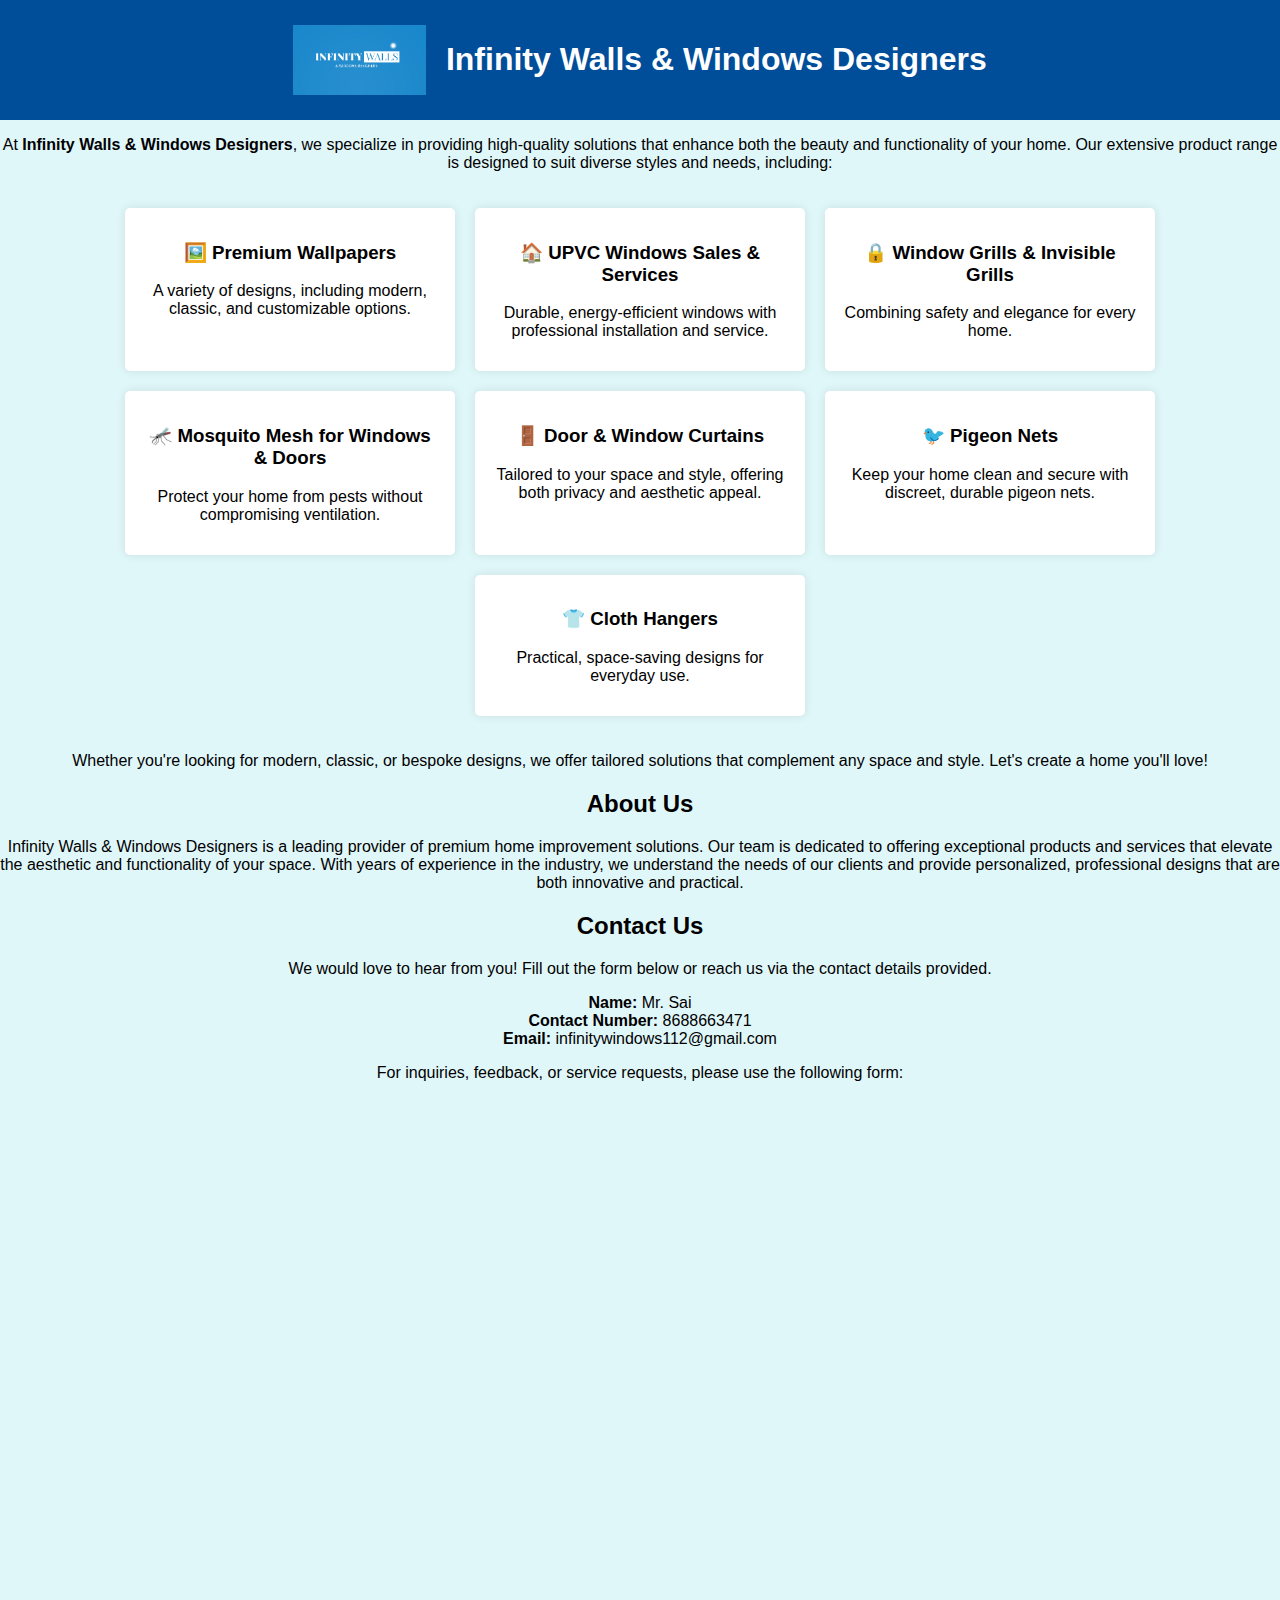
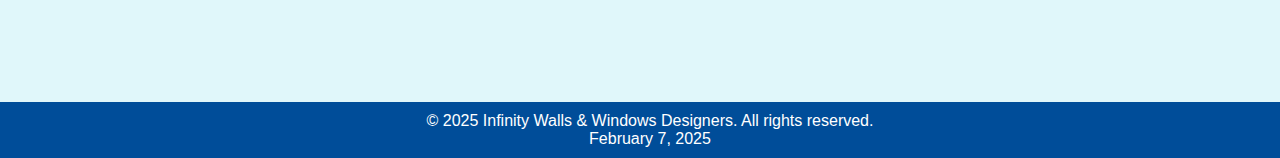
==== index.html @ f67f7f3b "Update index.html" ====
<!DOCTYPE html>
<html lang="en">
<head>
    <meta charset="UTF-8">
    <meta name="viewport" content="width=device-width, initial-scale=1.0">
    <title>Infinity Walls & Windows Designers</title>
    <style>
        body {
            font-family: Arial, sans-serif;
            margin: 0;
            padding: 0;
            background-color: #e0f7fa;
            text-align: center;
        }
        .header {
            background-color: #004d99;
            color: white;
            padding: 20px;
            display: flex;
            align-items: center;
            justify-content: center;
        }
        .header img {
            height: 70px;
            margin-right: 20px;
        }
        .products-list {
            display: flex;
            flex-wrap: wrap;
            justify-content: center;
            gap: 20px;
            padding: 20px;
        }
        .product-item {
            background: white;
            padding: 15px;
            border-radius: 5px;
            width: 300px;
            box-shadow: 0 0 10px rgba(0, 0, 0, 0.1);
        }
        .form-container {
            max-width: 600px;
            margin: auto;
        }
        footer {
            background: #004d99;
            color: white;
            padding: 10px;
            position: relative;
            bottom: 0;
            width: 100%;
        }
    </style>
</head>
<body>
    <header class="header">
        <img src="mylogo.PNG" alt="Infinity Walls Logo">
        <h1>Infinity Walls & Windows Designers</h1>
    </header>

    <section>
        <p class="description">
            At <strong>Infinity Walls & Windows Designers</strong>, we specialize in providing high-quality solutions that enhance both the beauty and functionality of your home. Our extensive product range is designed to suit diverse styles and needs, including:
        </p>
        <div class="products-list">
            <div class="product-item">
                <h3>🖼️ <strong>Premium Wallpapers</strong></h3>
                <p>A variety of designs, including modern, classic, and customizable options.</p>
            </div>
            <div class="product-item">
                <h3>🏠 <strong>UPVC Windows Sales & Services</strong></h3>
                <p>Durable, energy-efficient windows with professional installation and service.</p>
            </div>
            <div class="product-item">
                <h3>🔒 <strong>Window Grills & Invisible Grills</strong></h3>
                <p>Combining safety and elegance for every home.</p>
            </div>
            <div class="product-item">
                <h3>🦟 <strong>Mosquito Mesh for Windows & Doors</strong></h3>
                <p>Protect your home from pests without compromising ventilation.</p>
            </div>
            <div class="product-item">
                <h3>🚪 <strong>Door & Window Curtains</strong></h3>
                <p>Tailored to your space and style, offering both privacy and aesthetic appeal.</p>
            </div>
            <div class="product-item">
                <h3>🐦 <strong>Pigeon Nets</strong></h3>
                <p>Keep your home clean and secure with discreet, durable pigeon nets.</p>
            </div>
            <div class="product-item">
                <h3>👕 <strong>Cloth Hangers</strong></h3>
                <p>Practical, space-saving designs for everyday use.</p>
            </div>
        </div>
        <p class="ending-text">
            Whether you're looking for modern, classic, or bespoke designs, we offer tailored solutions that complement any space and style. Let's create a home you'll love!
        </p>
    </section>

    <section id="about">
        <h2>About Us</h2>
        <p class="description">
            Infinity Walls & Windows Designers is a leading provider of premium home improvement solutions. Our team is dedicated to offering exceptional products and services that elevate the aesthetic and functionality of your space. With years of experience in the industry, we understand the needs of our clients and provide personalized, professional designs that are both innovative and practical.
        </p>
    </section>

    <section id="contact">
        <h2>Contact Us</h2>
        <p class="description">We would love to hear from you! Fill out the form below or reach us via the contact details provided.</p>
        <p class="description">
            <strong>Name:</strong> Mr. Sai<br>
            <strong>Contact Number:</strong> 8688663471<br>
            <strong>Email:</strong> infinitywindows112@gmail.com
        </p>
        <p class="description">For inquiries, feedback, or service requests, please use the following form:</p>
        <div class="form-container">
            <iframe src="https://docs.google.com/forms/d/e/1FAIpQLScClH9282kwkfRqz8o4vJ5ewd2W_fqDKbTKa0WMbTOyD8ZqxQ/viewform?usp=dialog" 
                width="100%" height="600" frameborder="0" marginheight="0" marginwidth="0">Loading…</iframe>
        </div>
    </section>

    <footer>
        &copy; 2025 Infinity Walls & Windows Designers. All rights reserved.<br>
        February 7, 2025
    </footer>
</body>
</html>
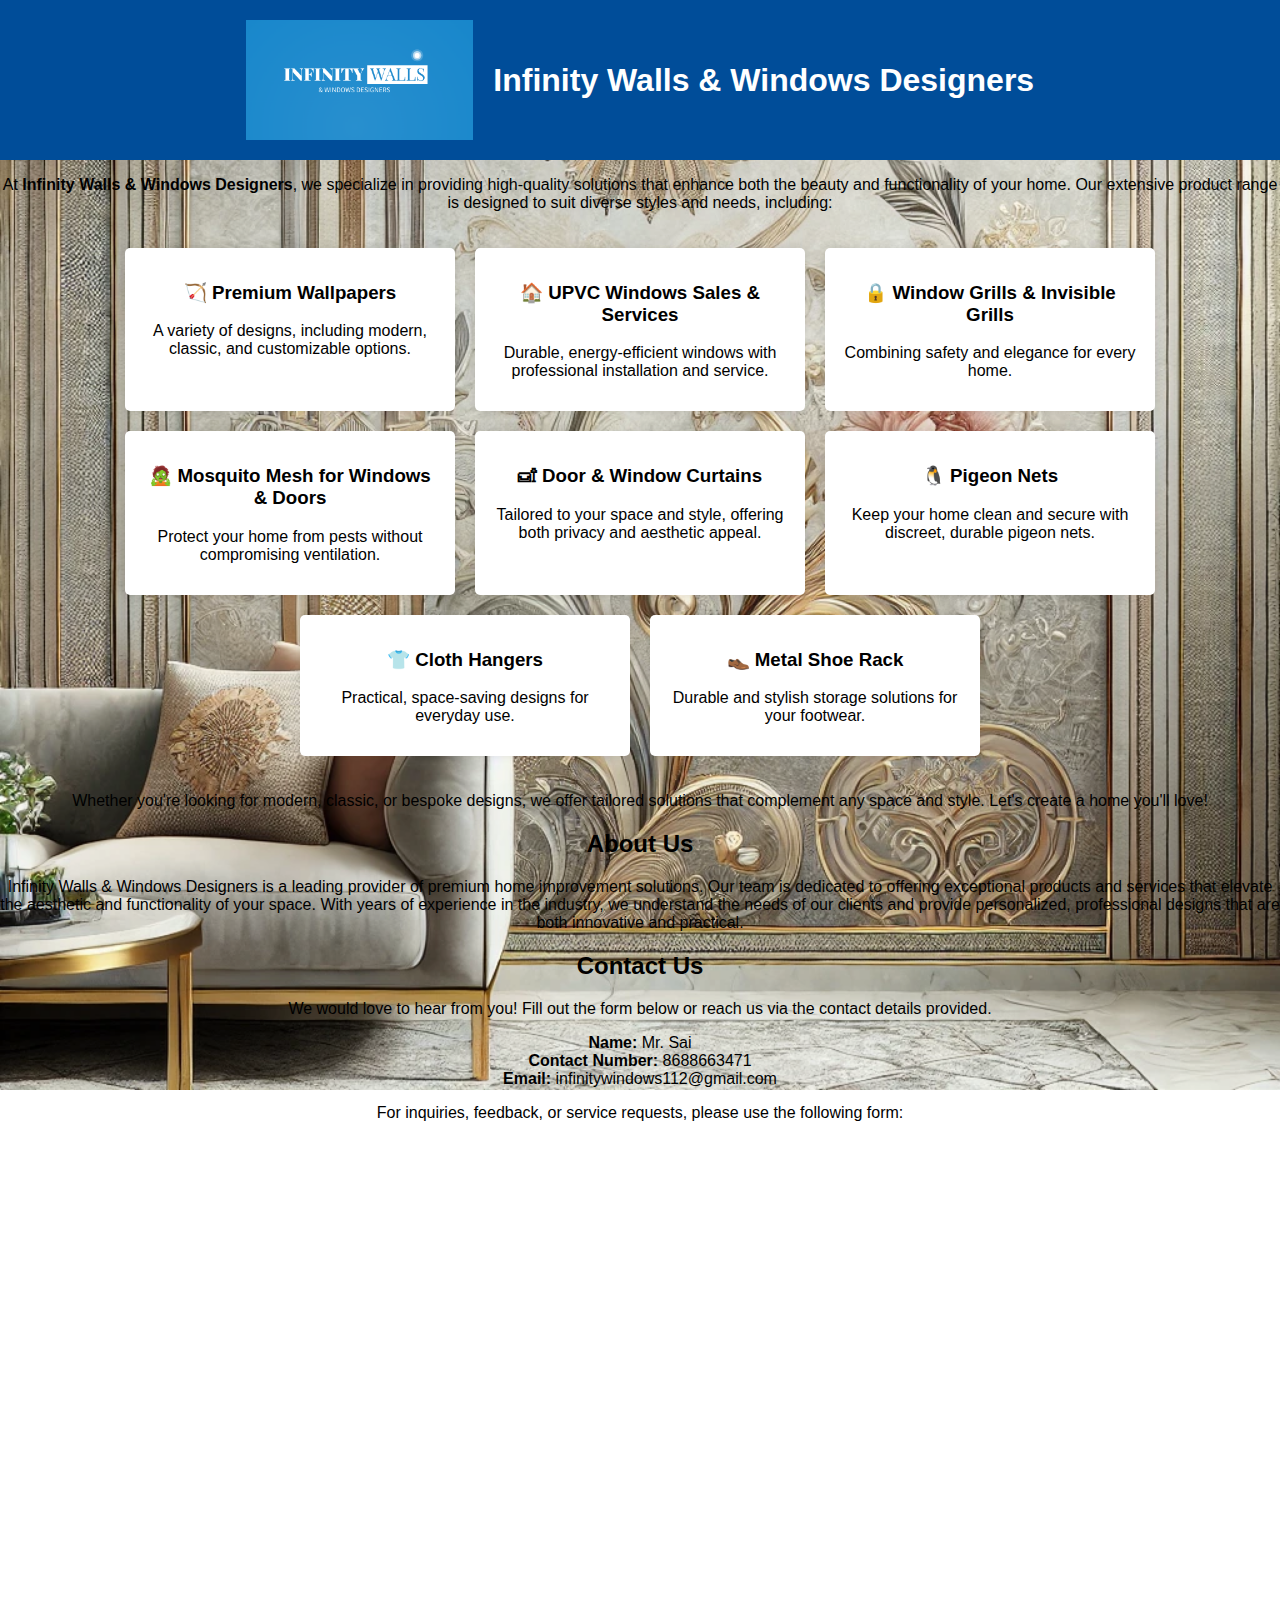
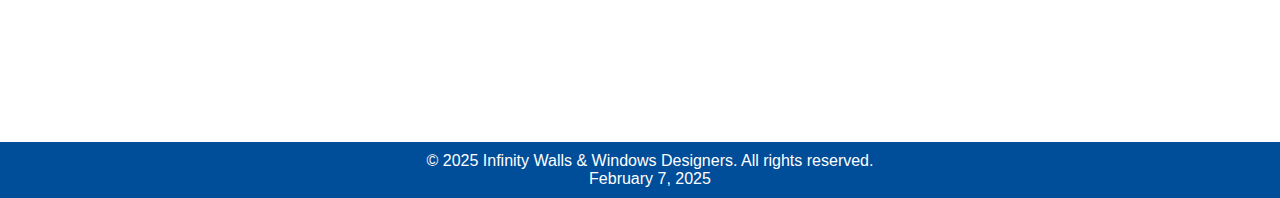
==== commit 8ae879d3: "Update index.html" ====
--- a/index.html
+++ b/index.html
@@ -9,7 +9,8 @@
             font-family: Arial, sans-serif;
             margin: 0;
             padding: 0;
-            background-color: #e0f7fa;
+            background: url('wall1.webp') no-repeat center center fixed;
+            background-size: cover;
             text-align: center;
         }
         .header {
@@ -21,7 +22,7 @@
             justify-content: center;
         }
         .header img {
-            height: 70px;
+            height: 120px;
             margin-right: 20px;
         }
         .products-list {
@@ -64,7 +65,7 @@
         </p>
         <div class="products-list">
             <div class="product-item">
-                <h3>🖼️ <strong>Premium Wallpapers</strong></h3>
+                <h3>🏹 <strong>Premium Wallpapers</strong></h3>
                 <p>A variety of designs, including modern, classic, and customizable options.</p>
             </div>
             <div class="product-item">
@@ -76,20 +77,24 @@
                 <p>Combining safety and elegance for every home.</p>
             </div>
             <div class="product-item">
-                <h3>🦟 <strong>Mosquito Mesh for Windows & Doors</strong></h3>
+                <h3>🧟 <strong>Mosquito Mesh for Windows & Doors</strong></h3>
                 <p>Protect your home from pests without compromising ventilation.</p>
             </div>
             <div class="product-item">
-                <h3>🚪 <strong>Door & Window Curtains</strong></h3>
+                <h3>🛋 <strong>Door & Window Curtains</strong></h3>
                 <p>Tailored to your space and style, offering both privacy and aesthetic appeal.</p>
             </div>
             <div class="product-item">
-                <h3>🐦 <strong>Pigeon Nets</strong></h3>
+                <h3>🐧 <strong>Pigeon Nets</strong></h3>
                 <p>Keep your home clean and secure with discreet, durable pigeon nets.</p>
             </div>
             <div class="product-item">
                 <h3>👕 <strong>Cloth Hangers</strong></h3>
                 <p>Practical, space-saving designs for everyday use.</p>
+            </div>
+            <div class="product-item">
+                <h3>👞 <strong>Metal Shoe Rack</strong></h3>
+                <p>Durable and stylish storage solutions for your footwear.</p>
             </div>
         </div>
         <p class="ending-text">
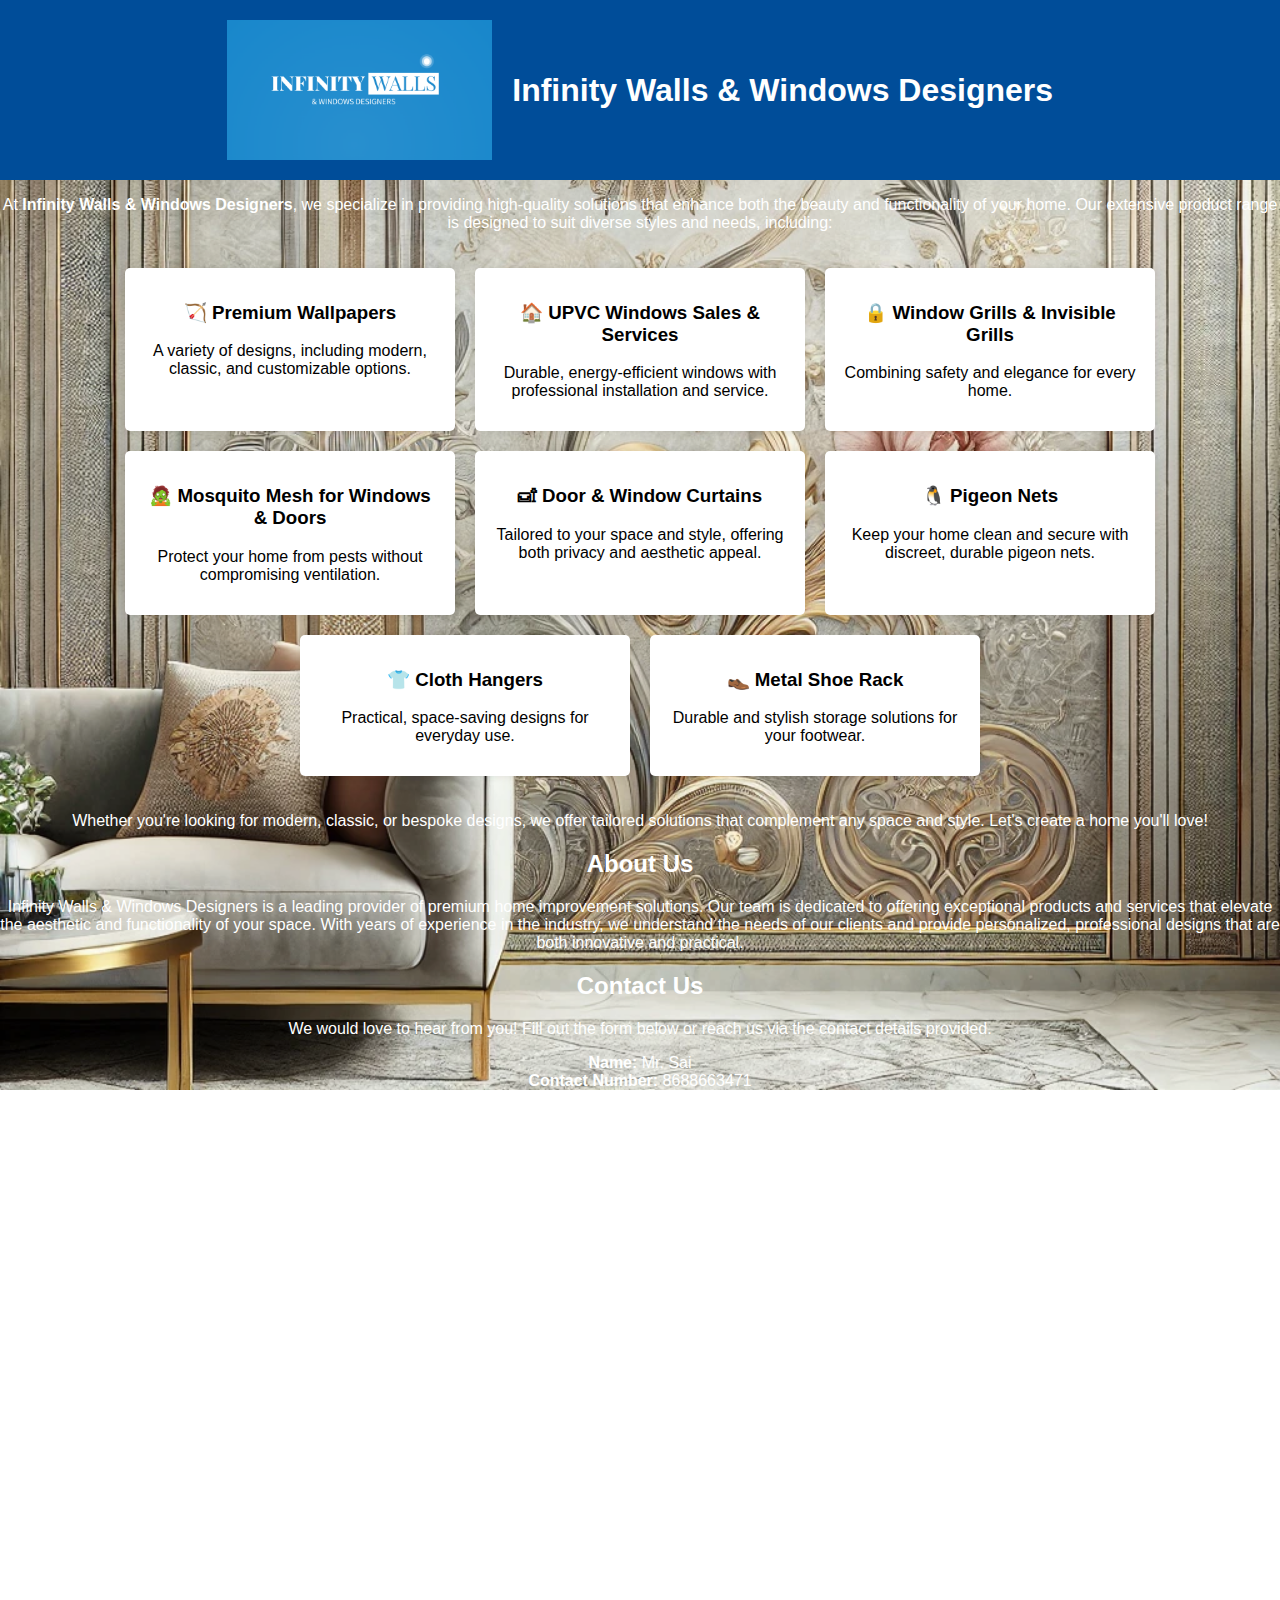
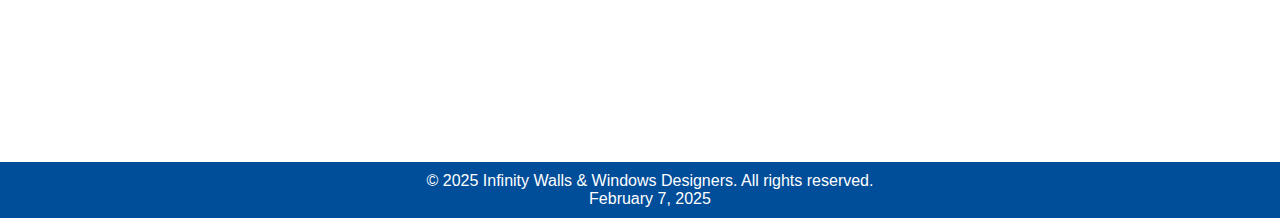
==== commit 0fbcc809: "Update index.html" ====
--- a/index.html
+++ b/index.html
@@ -12,6 +12,7 @@
             background: url('wall1.webp') no-repeat center center fixed;
             background-size: cover;
             text-align: center;
+            color: white;
         }
         .header {
             background-color: #004d99;
@@ -22,7 +23,7 @@
             justify-content: center;
         }
         .header img {
-            height: 120px;
+            height: 140px;
             margin-right: 20px;
         }
         .products-list {
@@ -34,6 +35,7 @@
         }
         .product-item {
             background: white;
+            color: black;
             padding: 15px;
             border-radius: 5px;
             width: 300px;
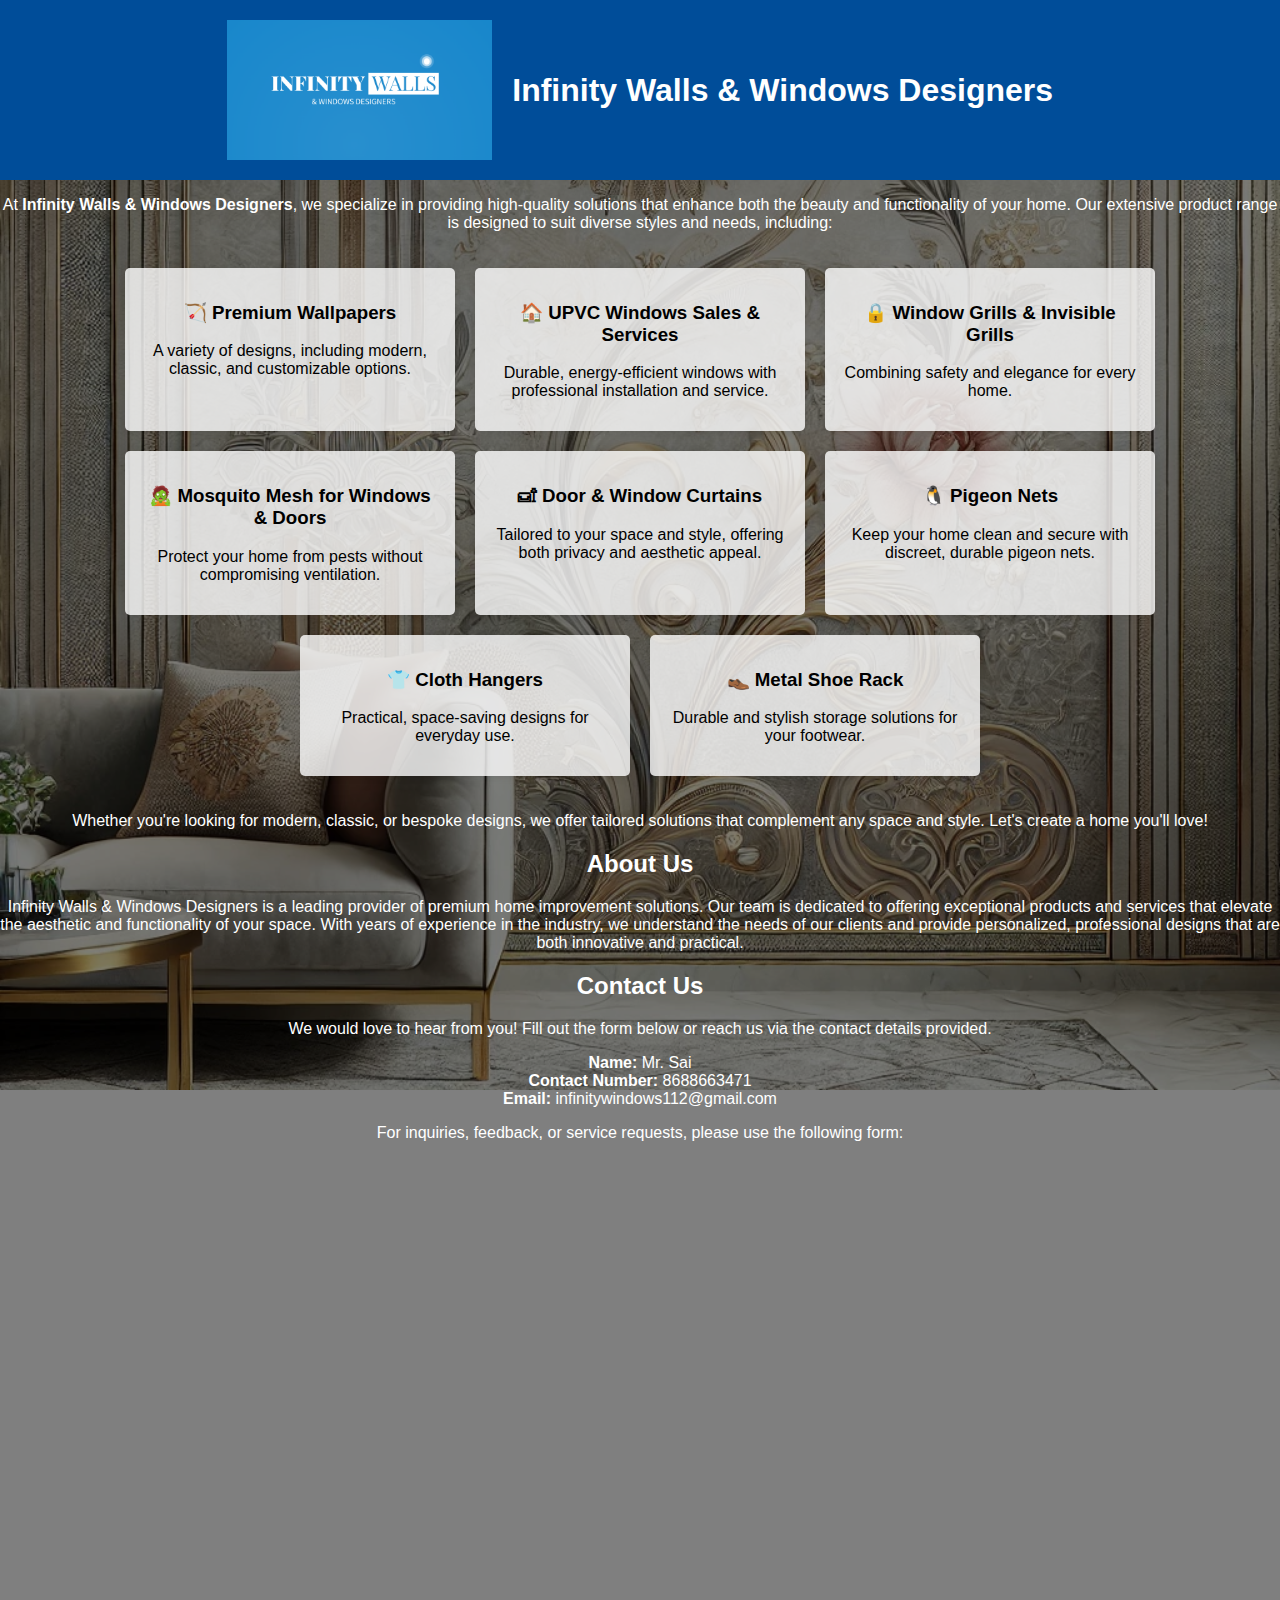
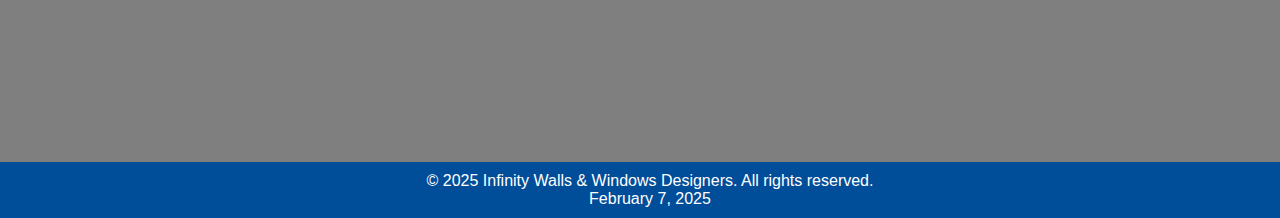
==== commit 1436c4a7: "Update index.html" ====
--- a/index.html
+++ b/index.html
@@ -11,8 +11,20 @@
             padding: 0;
             background: url('wall1.webp') no-repeat center center fixed;
             background-size: cover;
+            background-color: rgba(255, 255, 255, 0.5);
             text-align: center;
             color: white;
+            position: relative;
+        }
+        body::before {
+            content: "";
+            position: absolute;
+            top: 0;
+            left: 0;
+            width: 100%;
+            height: 100%;
+            background: rgba(0, 0, 0, 0.5);
+            z-index: -1;
         }
         .header {
             background-color: #004d99;
@@ -34,7 +46,7 @@
             padding: 20px;
         }
         .product-item {
-            background: white;
+            background: rgba(255, 255, 255, 0.8);
             color: black;
             padding: 15px;
             border-radius: 5px;
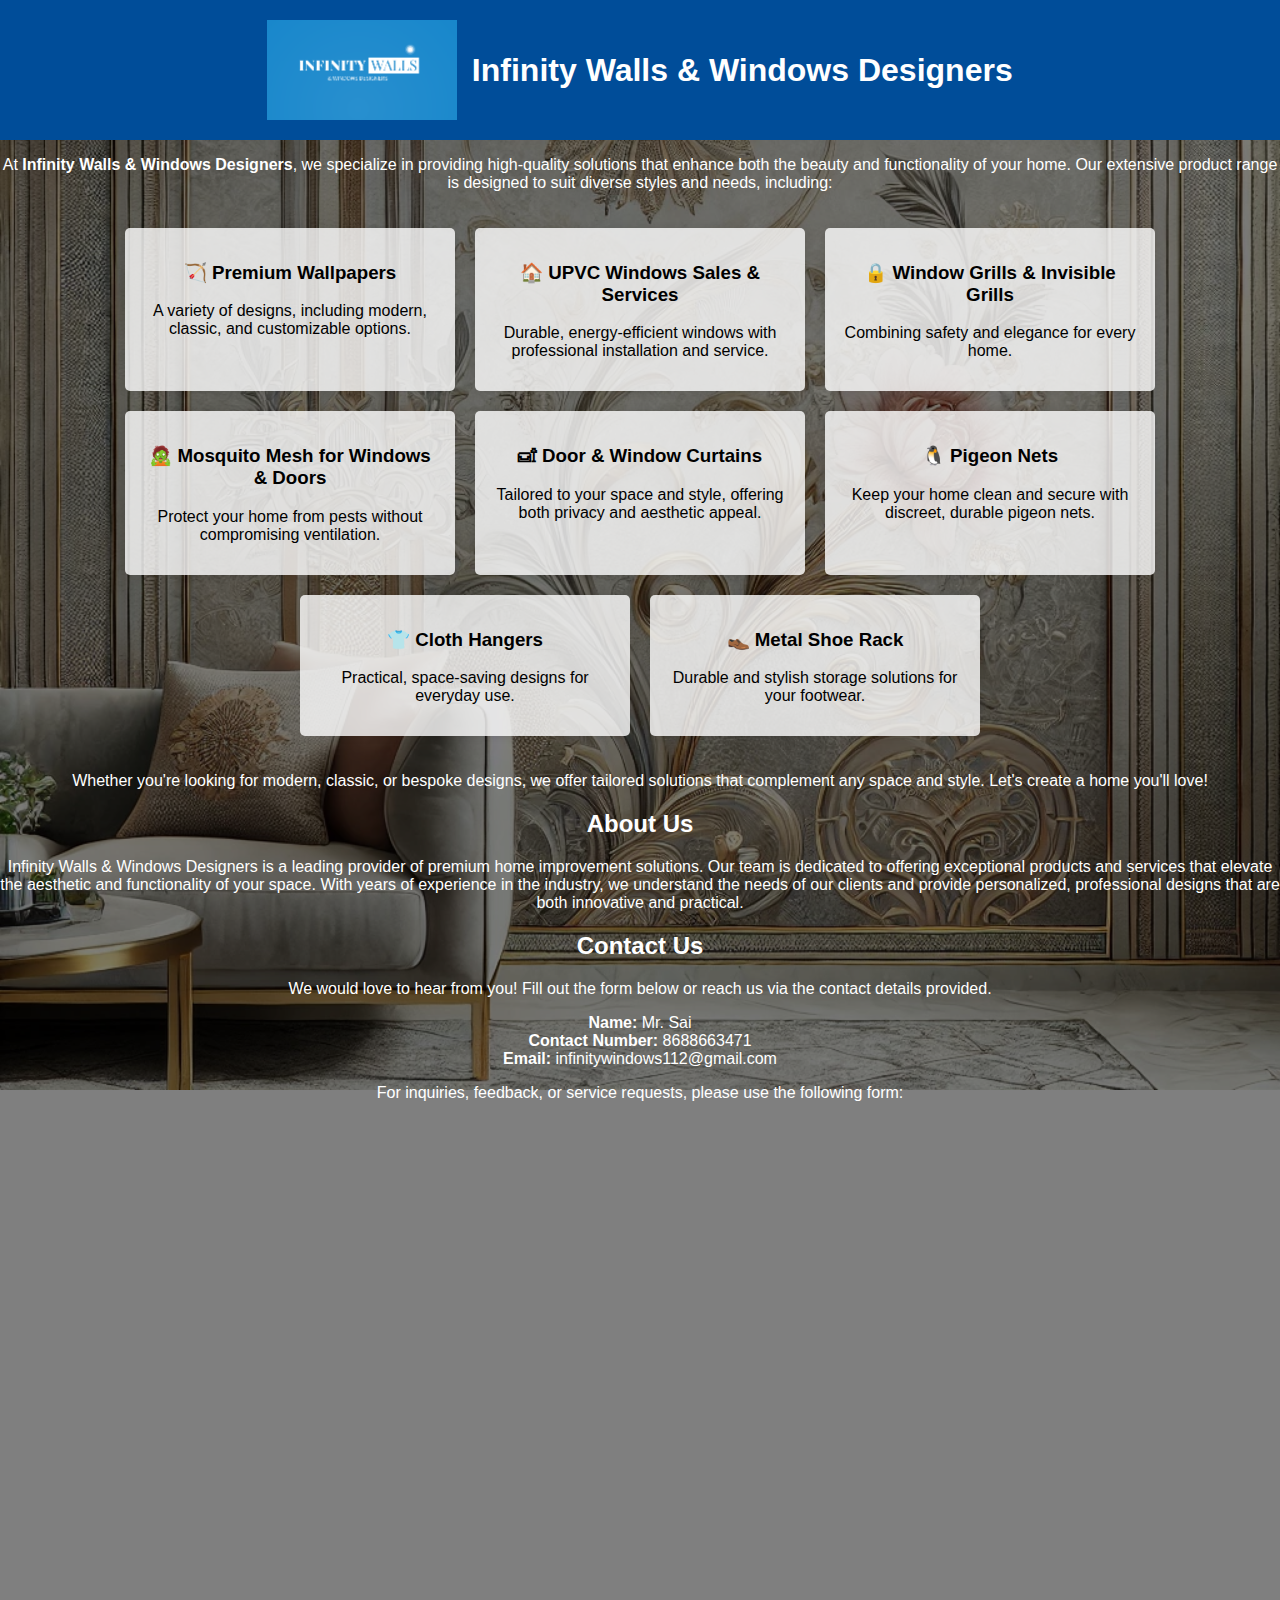
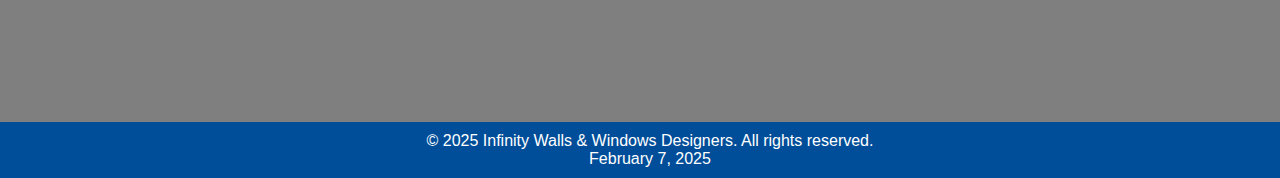
==== commit 07549693: "Update index.html" ====
--- a/index.html
+++ b/index.html
@@ -11,11 +11,11 @@
             padding: 0;
             background: url('wall1.webp') no-repeat center center fixed;
             background-size: cover;
-            background-color: rgba(255, 255, 255, 0.5);
             text-align: center;
             color: white;
             position: relative;
         }
+
         body::before {
             content: "";
             position: absolute;
@@ -26,6 +26,7 @@
             background: rgba(0, 0, 0, 0.5);
             z-index: -1;
         }
+
         .header {
             background-color: #004d99;
             color: white;
@@ -34,10 +35,12 @@
             align-items: center;
             justify-content: center;
         }
+
         .header img {
-            height: 140px;
-            margin-right: 20px;
+            height: 100px; /* Reduced size */
+            margin-right: 15px; /* Adjusted margin */
         }
+
         .products-list {
             display: flex;
             flex-wrap: wrap;
@@ -45,6 +48,7 @@
             gap: 20px;
             padding: 20px;
         }
+
         .product-item {
             background: rgba(255, 255, 255, 0.8);
             color: black;
@@ -53,10 +57,12 @@
             width: 300px;
             box-shadow: 0 0 10px rgba(0, 0, 0, 0.1);
         }
+
         .form-container {
             max-width: 600px;
             margin: auto;
         }
+
         footer {
             background: #004d99;
             color: white;
@@ -64,6 +70,15 @@
             position: relative;
             bottom: 0;
             width: 100%;
+        }
+
+        /* Fix for Android background issue */
+        @media (max-width: 768px) {
+            body {
+                background-attachment: scroll;
+                background-size: cover;
+                background-position: center;
+            }
         }
     </style>
 </head>
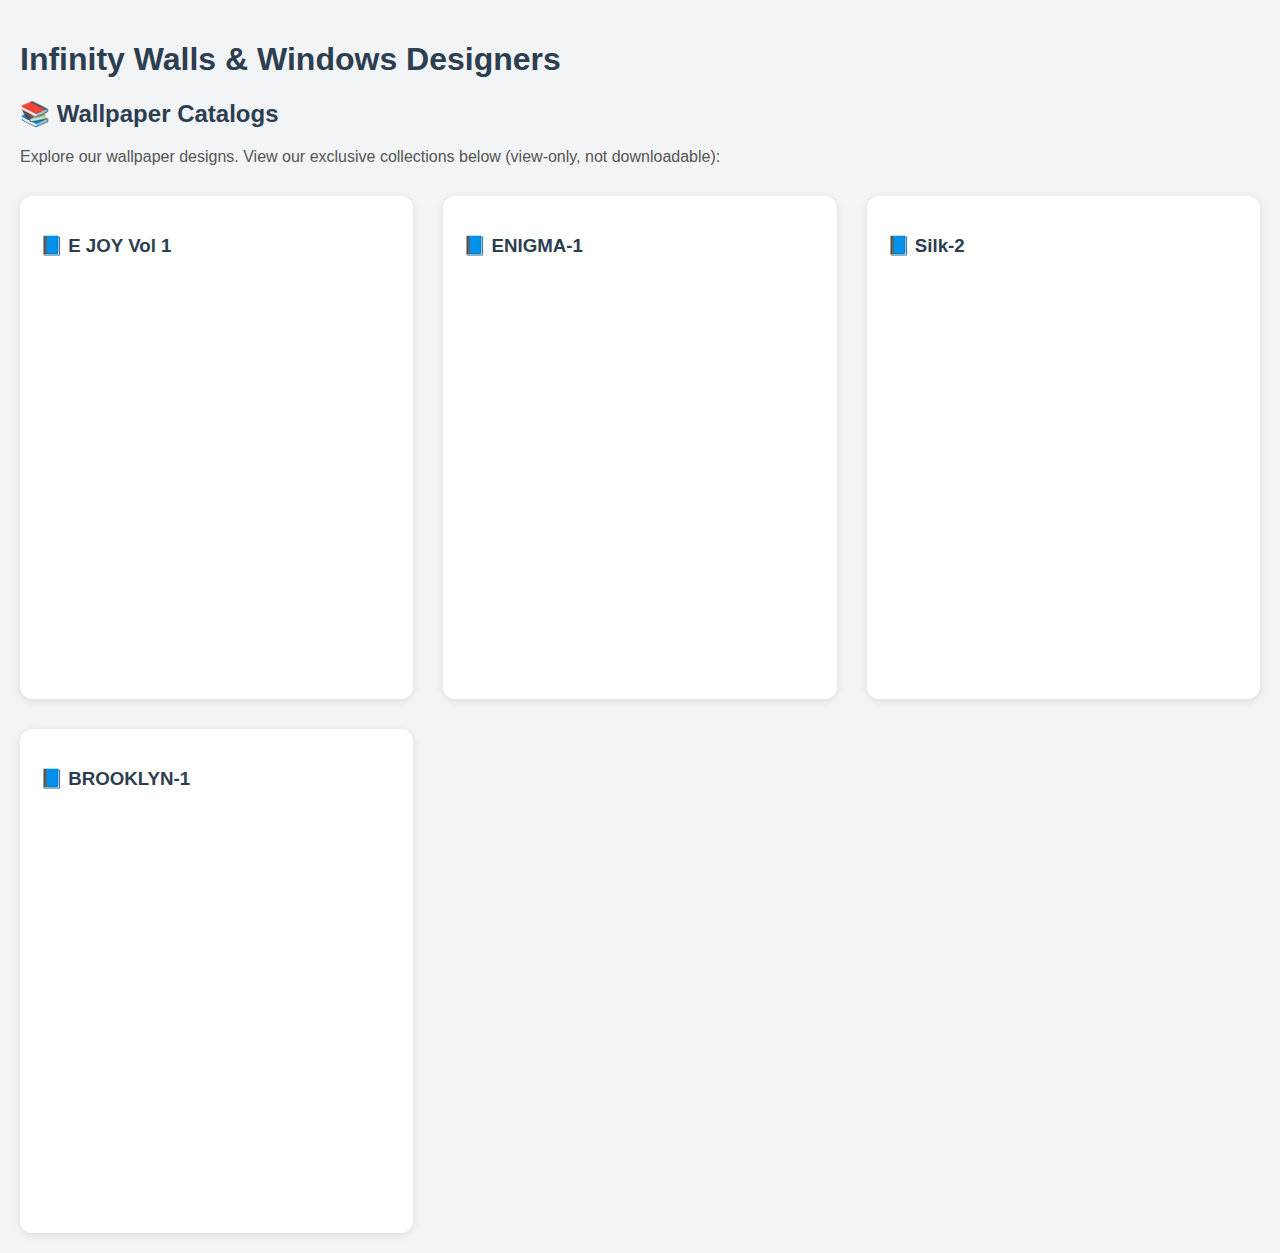
==== commit 096e5b5f: "Update index.html" ====
--- a/index.html
+++ b/index.html
@@ -1,161 +1,83 @@
 <!DOCTYPE html>
 <html lang="en">
 <head>
-    <meta charset="UTF-8">
-    <meta name="viewport" content="width=device-width, initial-scale=1.0">
-    <title>Infinity Walls & Windows Designers</title>
-    <style>
-        body {
-            font-family: Arial, sans-serif;
-            margin: 0;
-            padding: 0;
-            background: url('wall1.webp') no-repeat center center fixed;
-            background-size: cover;
-            text-align: center;
-            color: white;
-            position: relative;
-        }
+  <meta charset="UTF-8" />
+  <meta name="viewport" content="width=device-width, initial-scale=1.0"/>
+  <title>Infinity Walls & Windows Designers - Catalogs</title>
+  <style>
+    body {
+      font-family: Arial, sans-serif;
+      background-color: #f3f4f6;
+      margin: 0;
+      padding: 20px;
+    }
 
-        body::before {
-            content: "";
-            position: absolute;
-            top: 0;
-            left: 0;
-            width: 100%;
-            height: 100%;
-            background: rgba(0, 0, 0, 0.5);
-            z-index: -1;
-        }
+    h1, h2, h3 {
+      color: #2c3e50;
+    }
 
-        .header {
-            background-color: #004d99;
-            color: white;
-            padding: 20px;
-            display: flex;
-            align-items: center;
-            justify-content: center;
-        }
+    .description {
+      margin-bottom: 30px;
+      color: #555;
+    }
 
-        .header img {
-            height: 100px; /* Reduced size */
-            margin-right: 15px; /* Adjusted margin */
-        }
+    .products-list {
+      display: grid;
+      grid-template-columns: repeat(auto-fit, minmax(300px, 1fr));
+      gap: 30px;
+    }
 
-        .products-list {
-            display: flex;
-            flex-wrap: wrap;
-            justify-content: center;
-            gap: 20px;
-            padding: 20px;
-        }
+    .product-item {
+      background-color: white;
+      padding: 20px;
+      border-radius: 12px;
+      box-shadow: 0 2px 8px rgba(0,0,0,0.1);
+    }
 
-        .product-item {
-            background: rgba(255, 255, 255, 0.8);
-            color: black;
-            padding: 15px;
-            border-radius: 5px;
-            width: 300px;
-            box-shadow: 0 0 10px rgba(0, 0, 0, 0.1);
-        }
+    iframe {
+      border: none;
+      width: 100%;
+      height: 400px;
+      border-radius: 10px;
+    }
 
-        .form-container {
-            max-width: 600px;
-            margin: auto;
-        }
-
-        footer {
-            background: #004d99;
-            color: white;
-            padding: 10px;
-            position: relative;
-            bottom: 0;
-            width: 100%;
-        }
-
-        /* Fix for Android background issue */
-        @media (max-width: 768px) {
-            body {
-                background-attachment: scroll;
-                background-size: cover;
-                background-position: center;
-            }
-        }
-    </style>
+    @media (max-width: 600px) {
+      iframe {
+        height: 300px;
+      }
+    }
+  </style>
 </head>
 <body>
-    <header class="header">
-        <img src="mylogo.PNG" alt="Infinity Walls Logo">
-        <h1>Infinity Walls & Windows Designers</h1>
-    </header>
+  <h1>Infinity Walls & Windows Designers</h1>
 
-    <section>
-        <p class="description">
-            At <strong>Infinity Walls & Windows Designers</strong>, we specialize in providing high-quality solutions that enhance both the beauty and functionality of your home. Our extensive product range is designed to suit diverse styles and needs, including:
-        </p>
-        <div class="products-list">
-            <div class="product-item">
-                <h3>🏹 <strong>Premium Wallpapers</strong></h3>
-                <p>A variety of designs, including modern, classic, and customizable options.</p>
-            </div>
-            <div class="product-item">
-                <h3>🏠 <strong>UPVC Windows Sales & Services</strong></h3>
-                <p>Durable, energy-efficient windows with professional installation and service.</p>
-            </div>
-            <div class="product-item">
-                <h3>🔒 <strong>Window Grills & Invisible Grills</strong></h3>
-                <p>Combining safety and elegance for every home.</p>
-            </div>
-            <div class="product-item">
-                <h3>🧟 <strong>Mosquito Mesh for Windows & Doors</strong></h3>
-                <p>Protect your home from pests without compromising ventilation.</p>
-            </div>
-            <div class="product-item">
-                <h3>🛋 <strong>Door & Window Curtains</strong></h3>
-                <p>Tailored to your space and style, offering both privacy and aesthetic appeal.</p>
-            </div>
-            <div class="product-item">
-                <h3>🐧 <strong>Pigeon Nets</strong></h3>
-                <p>Keep your home clean and secure with discreet, durable pigeon nets.</p>
-            </div>
-            <div class="product-item">
-                <h3>👕 <strong>Cloth Hangers</strong></h3>
-                <p>Practical, space-saving designs for everyday use.</p>
-            </div>
-            <div class="product-item">
-                <h3>👞 <strong>Metal Shoe Rack</strong></h3>
-                <p>Durable and stylish storage solutions for your footwear.</p>
-            </div>
-        </div>
-        <p class="ending-text">
-            Whether you're looking for modern, classic, or bespoke designs, we offer tailored solutions that complement any space and style. Let's create a home you'll love!
-        </p>
-    </section>
+  <section id="wallpaper-catalogs">
+    <h2>📚 Wallpaper Catalogs</h2>
+    <p class="description">
+      Explore our wallpaper designs. View our exclusive collections below (view-only, not downloadable):
+    </p>
 
-    <section id="about">
-        <h2>About Us</h2>
-        <p class="description">
-            Infinity Walls & Windows Designers is a leading provider of premium home improvement solutions. Our team is dedicated to offering exceptional products and services that elevate the aesthetic and functionality of your space. With years of experience in the industry, we understand the needs of our clients and provide personalized, professional designs that are both innovative and practical.
-        </p>
-    </section>
+    <div class="products-list">
+      <div class="product-item">
+        <h3>📘 E JOY Vol 1</h3>
+        <iframe src="https://drive.google.com/file/d/FILE_ID_1/preview" allow="autoplay"></iframe>
+      </div>
 
-    <section id="contact">
-        <h2>Contact Us</h2>
-        <p class="description">We would love to hear from you! Fill out the form below or reach us via the contact details provided.</p>
-        <p class="description">
-            <strong>Name:</strong> Mr. Sai<br>
-            <strong>Contact Number:</strong> 8688663471<br>
-            <strong>Email:</strong> infinitywindows112@gmail.com
-        </p>
-        <p class="description">For inquiries, feedback, or service requests, please use the following form:</p>
-        <div class="form-container">
-            <iframe src="https://docs.google.com/forms/d/e/1FAIpQLScClH9282kwkfRqz8o4vJ5ewd2W_fqDKbTKa0WMbTOyD8ZqxQ/viewform?usp=dialog" 
-                width="100%" height="600" frameborder="0" marginheight="0" marginwidth="0">Loading…</iframe>
-        </div>
-    </section>
+      <div class="product-item">
+        <h3>📘 ENIGMA-1</h3>
+        <iframe src="https://drive.google.com/file/d/FILE_ID_2/preview" allow="autoplay"></iframe>
+      </div>
 
-    <footer>
-        &copy; 2025 Infinity Walls & Windows Designers. All rights reserved.<br>
-        February 7, 2025
-    </footer>
+      <div class="product-item">
+        <h3>📘 Silk-2</h3>
+        <iframe src="https://drive.google.com/file/d/FILE_ID_3/preview" allow="autoplay"></iframe>
+      </div>
+
+      <div class="product-item">
+        <h3>📘 BROOKLYN-1</h3>
+        <iframe src="https://drive.google.com/file/d/FILE_ID_4/preview" allow="autoplay"></iframe>
+      </div>
+    </div>
+  </section>
 </body>
 </html>
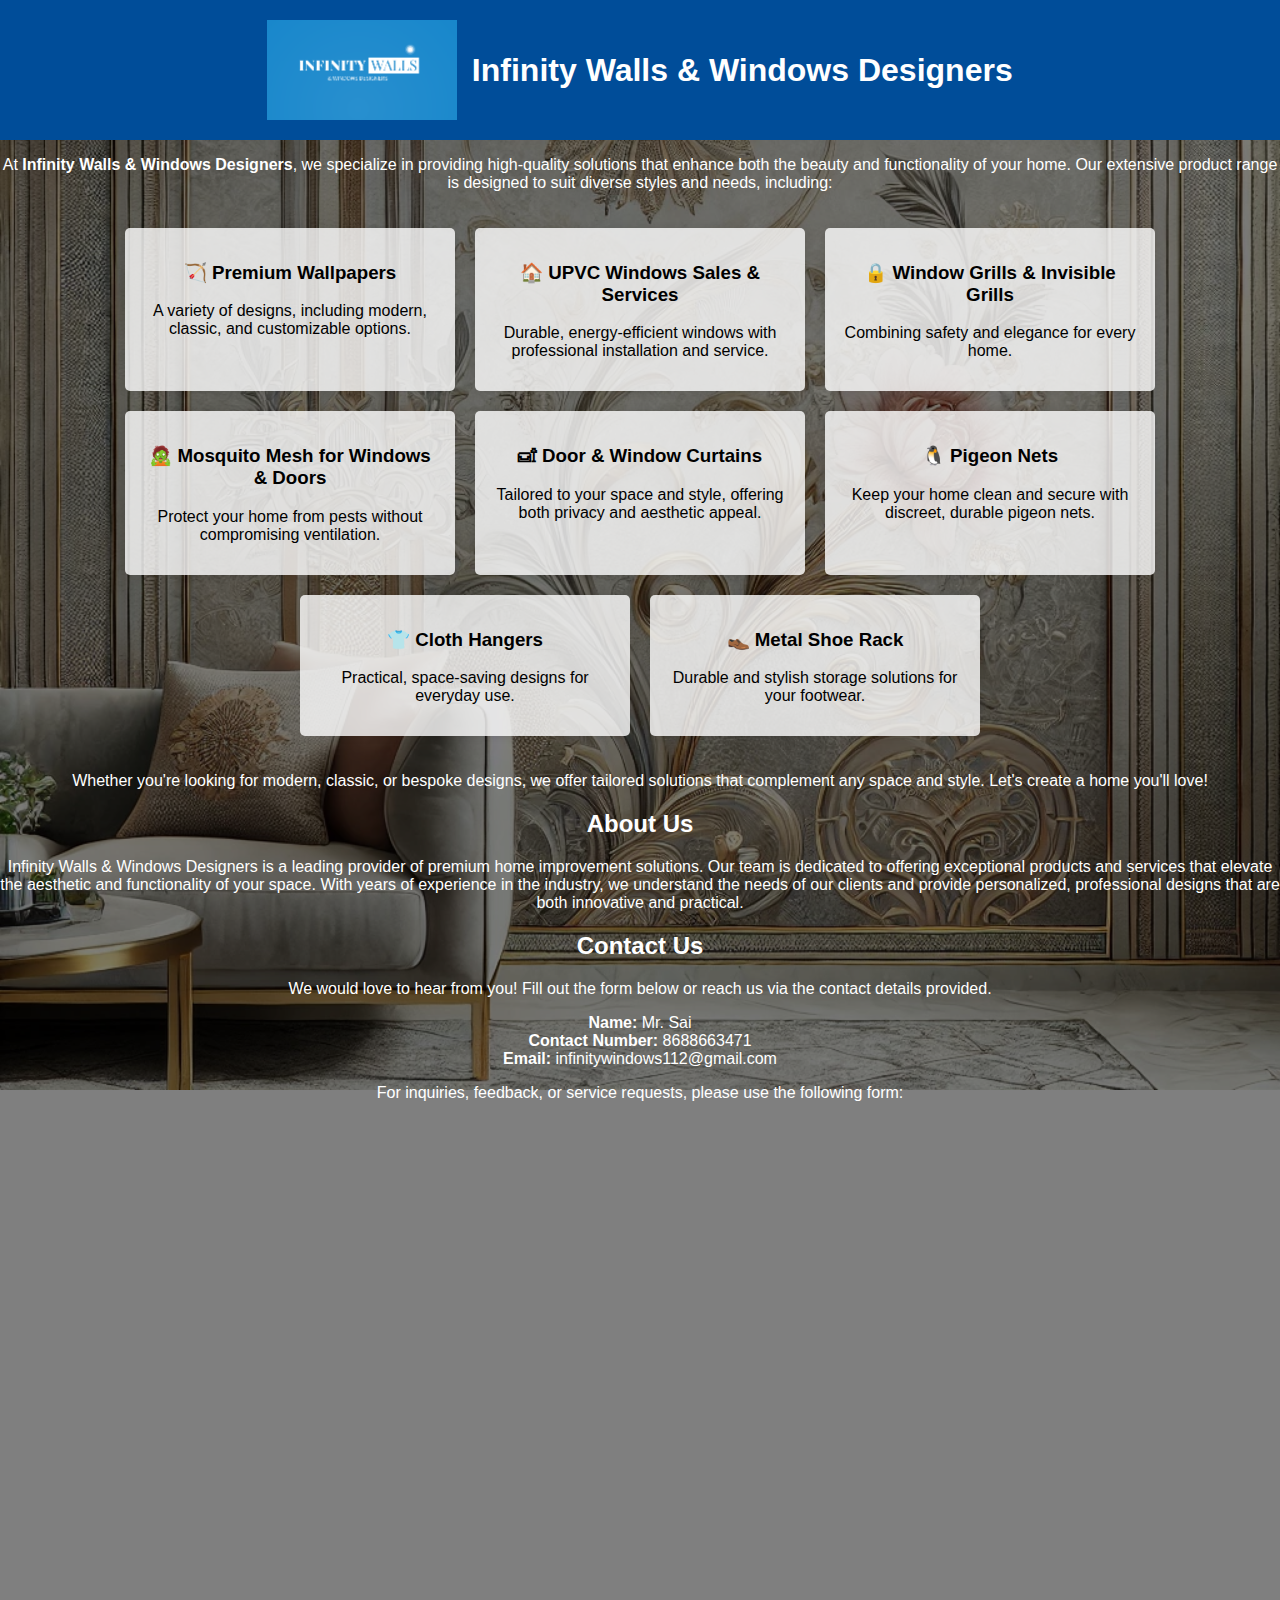
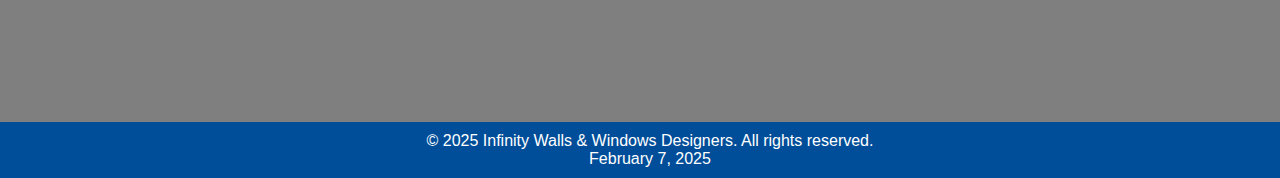
==== commit 988cfcba: "Update index.html" ====
--- a/index.html
+++ b/index.html
@@ -1,83 +1,161 @@
 <!DOCTYPE html>
 <html lang="en">
 <head>
-  <meta charset="UTF-8" />
-  <meta name="viewport" content="width=device-width, initial-scale=1.0"/>
-  <title>Infinity Walls & Windows Designers - Catalogs</title>
-  <style>
-    body {
-      font-family: Arial, sans-serif;
-      background-color: #f3f4f6;
-      margin: 0;
-      padding: 20px;
-    }
+    <meta charset="UTF-8">
+    <meta name="viewport" content="width=device-width, initial-scale=1.0">
+    <title>Infinity Walls & Windows Designers</title>
+    <style>
+        body {
+            font-family: Arial, sans-serif;
+            margin: 0;
+            padding: 0;
+            background: url('wall1.webp') no-repeat center center fixed;
+            background-size: cover;
+            text-align: center;
+            color: white;
+            position: relative;
+        }
 
-    h1, h2, h3 {
-      color: #2c3e50;
-    }
+        body::before {
+            content: "";
+            position: absolute;
+            top: 0;
+            left: 0;
+            width: 100%;
+            height: 100%;
+            background: rgba(0, 0, 0, 0.5);
+            z-index: -1;
+        }
 
-    .description {
-      margin-bottom: 30px;
-      color: #555;
-    }
+        .header {
+            background-color: #004d99;
+            color: white;
+            padding: 20px;
+            display: flex;
+            align-items: center;
+            justify-content: center;
+        }
 
-    .products-list {
-      display: grid;
-      grid-template-columns: repeat(auto-fit, minmax(300px, 1fr));
-      gap: 30px;
-    }
+        .header img {
+            height: 100px; /* Reduced size */
+            margin-right: 15px; /* Adjusted margin */
+        }
 
-    .product-item {
-      background-color: white;
-      padding: 20px;
-      border-radius: 12px;
-      box-shadow: 0 2px 8px rgba(0,0,0,0.1);
-    }
+        .products-list {
+            display: flex;
+            flex-wrap: wrap;
+            justify-content: center;
+            gap: 20px;
+            padding: 20px;
+        }
 
-    iframe {
-      border: none;
-      width: 100%;
-      height: 400px;
-      border-radius: 10px;
-    }
+        .product-item {
+            background: rgba(255, 255, 255, 0.8);
+            color: black;
+            padding: 15px;
+            border-radius: 5px;
+            width: 300px;
+            box-shadow: 0 0 10px rgba(0, 0, 0, 0.1);
+        }
 
-    @media (max-width: 600px) {
-      iframe {
-        height: 300px;
-      }
-    }
-  </style>
+        .form-container {
+            max-width: 600px;
+            margin: auto;
+        }
+
+        footer {
+            background: #004d99;
+            color: white;
+            padding: 10px;
+            position: relative;
+            bottom: 0;
+            width: 100%;
+        }
+
+        /* Fix for Android background issue */
+        @media (max-width: 768px) {
+            body {
+                background-attachment: scroll;
+                background-size: cover;
+                background-position: center;
+            }
+        }
+    </style>
 </head>
 <body>
-  <h1>Infinity Walls & Windows Designers</h1>
+    <header class="header">
+        <img src="mylogo.PNG" alt="Infinity Walls Logo">
+        <h1>Infinity Walls & Windows Designers</h1>
+    </header>
 
-  <section id="wallpaper-catalogs">
-    <h2>📚 Wallpaper Catalogs</h2>
-    <p class="description">
-      Explore our wallpaper designs. View our exclusive collections below (view-only, not downloadable):
-    </p>
+    <section>
+        <p class="description">
+            At <strong>Infinity Walls & Windows Designers</strong>, we specialize in providing high-quality solutions that enhance both the beauty and functionality of your home. Our extensive product range is designed to suit diverse styles and needs, including:
+        </p>
+        <div class="products-list">
+            <div class="product-item">
+                <h3>🏹 <strong>Premium Wallpapers</strong></h3>
+                <p>A variety of designs, including modern, classic, and customizable options.</p>
+            </div>
+            <div class="product-item">
+                <h3>🏠 <strong>UPVC Windows Sales & Services</strong></h3>
+                <p>Durable, energy-efficient windows with professional installation and service.</p>
+            </div>
+            <div class="product-item">
+                <h3>🔒 <strong>Window Grills & Invisible Grills</strong></h3>
+                <p>Combining safety and elegance for every home.</p>
+            </div>
+            <div class="product-item">
+                <h3>🧟 <strong>Mosquito Mesh for Windows & Doors</strong></h3>
+                <p>Protect your home from pests without compromising ventilation.</p>
+            </div>
+            <div class="product-item">
+                <h3>🛋 <strong>Door & Window Curtains</strong></h3>
+                <p>Tailored to your space and style, offering both privacy and aesthetic appeal.</p>
+            </div>
+            <div class="product-item">
+                <h3>🐧 <strong>Pigeon Nets</strong></h3>
+                <p>Keep your home clean and secure with discreet, durable pigeon nets.</p>
+            </div>
+            <div class="product-item">
+                <h3>👕 <strong>Cloth Hangers</strong></h3>
+                <p>Practical, space-saving designs for everyday use.</p>
+            </div>
+            <div class="product-item">
+                <h3>👞 <strong>Metal Shoe Rack</strong></h3>
+                <p>Durable and stylish storage solutions for your footwear.</p>
+            </div>
+        </div>
+        <p class="ending-text">
+            Whether you're looking for modern, classic, or bespoke designs, we offer tailored solutions that complement any space and style. Let's create a home you'll love!
+        </p>
+    </section>
 
-    <div class="products-list">
-      <div class="product-item">
-        <h3>📘 E JOY Vol 1</h3>
-        <iframe src="https://drive.google.com/file/d/FILE_ID_1/preview" allow="autoplay"></iframe>
-      </div>
+    <section id="about">
+        <h2>About Us</h2>
+        <p class="description">
+            Infinity Walls & Windows Designers is a leading provider of premium home improvement solutions. Our team is dedicated to offering exceptional products and services that elevate the aesthetic and functionality of your space. With years of experience in the industry, we understand the needs of our clients and provide personalized, professional designs that are both innovative and practical.
+        </p>
+    </section>
 
-      <div class="product-item">
-        <h3>📘 ENIGMA-1</h3>
-        <iframe src="https://drive.google.com/file/d/FILE_ID_2/preview" allow="autoplay"></iframe>
-      </div>
+    <section id="contact">
+        <h2>Contact Us</h2>
+        <p class="description">We would love to hear from you! Fill out the form below or reach us via the contact details provided.</p>
+        <p class="description">
+            <strong>Name:</strong> Mr. Sai<br>
+            <strong>Contact Number:</strong> 8688663471<br>
+            <strong>Email:</strong> infinitywindows112@gmail.com
+        </p>
+        <p class="description">For inquiries, feedback, or service requests, please use the following form:</p>
+        <div class="form-container">
+            <iframe src="https://docs.google.com/forms/d/e/1FAIpQLScClH9282kwkfRqz8o4vJ5ewd2W_fqDKbTKa0WMbTOyD8ZqxQ/viewform?usp=dialog" 
+                width="100%" height="600" frameborder="0" marginheight="0" marginwidth="0">Loading…</iframe>
+        </div>
+    </section>
 
-      <div class="product-item">
-        <h3>📘 Silk-2</h3>
-        <iframe src="https://drive.google.com/file/d/FILE_ID_3/preview" allow="autoplay"></iframe>
-      </div>
-
-      <div class="product-item">
-        <h3>📘 BROOKLYN-1</h3>
-        <iframe src="https://drive.google.com/file/d/FILE_ID_4/preview" allow="autoplay"></iframe>
-      </div>
-    </div>
-  </section>
+    <footer>
+        &copy; 2025 Infinity Walls & Windows Designers. All rights reserved.<br>
+        February 7, 2025
+    </footer>
 </body>
 </html>
